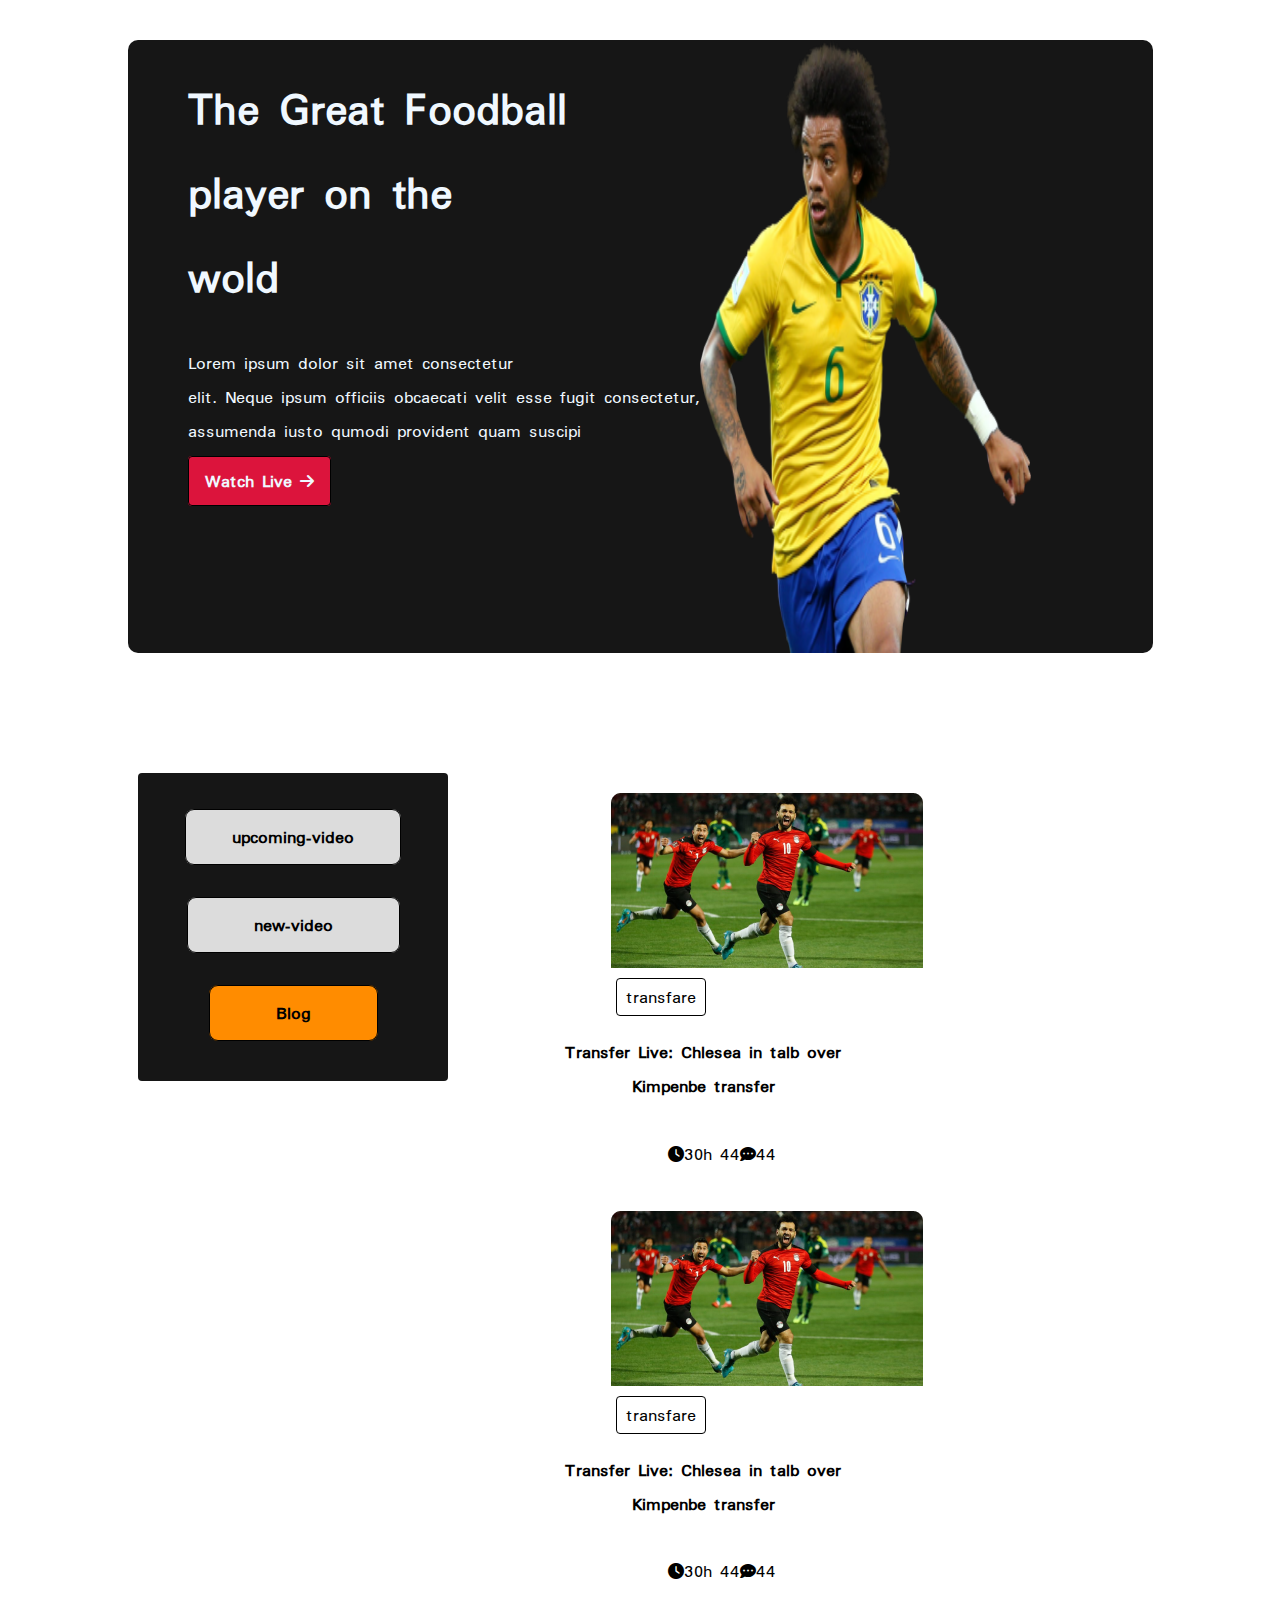
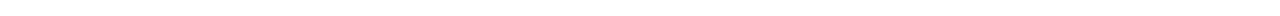
==== index.html @ 60c5d03e "first commit" ====
<html lang="en">

<head>
    <meta charset="UTF-8">
    <meta http-equiv="X-UA-Compatible" content="IE=edge">
    <meta name="viewport" content="width=device-width, initial-scale=1.0">
    <title>assignment-2</title>
    <link rel="stylesheet" href="style.css">

    <link rel="stylesheet" type="text/css"
        href="https://cdnjs.cloudflare.com/ajax/libs/font-awesome/6.1.1/css/all.min.css">
</head>

<body>
    <main>
        <section class="section1">
            <div class="top-fram">
                <div class="fast-fram">
                    <h1 class="text1">The Great Foodball <br>player on the <br> wold</h1>
                    <p class="pra1">Lorem ipsum dolor sit amet consectetur <br> elit. Neque ipsum officiis
                        obcaecati
                        velit esse
                        fugit
                        consectetur, <br>assumenda iusto qumodi provident quam
                        suscipi</p>
                    <a class="button" href="#" target="_blank">Watch Live <i class="fa-solid fa-arrow-right"></i></a>
                </div>
                <div class="photo-br">
                    <img src="main/assets/Banner Image.png" alt="">
                </div>

            </div>
        </section>

        <section class="dad">
            <div class="father">
                <div class="son">
                    <div class="button1">
                        <a id="one" class="button9" href="#"> upcoming-video</a>
                    </div>
                    <div class="button1">
                        <a id="tow" class="button9" href="#"> new-video</a>
                    </div>
                    <div class="button1">
                        <a id="three" class="button9" href="#">Blog</a>
                    </div>

                </div>

            </div>
            <div class="father1">
                <div class="son">
                    <div>
                        <img src="main/assets/Blog Image.png" alt="">
                    </div>
                    <div class="span0">
                        <span class="span1">transfare</span>
                        <br>

                        <h4 class="hp"> Transfer Live: Chlesea in talb
                            over<br> Kimpenbe transfer</h4>
                    </div>
                    <div class="icon">
                        <i class="fa-solid fa-clock"></i>30h
                        44<i class="fa-solid fa-comment-dots"></i>44
                    </div>


                </div>
                <div class="son">
                    <div>
                        <img src="main/assets/Blog Image.png" alt="">
                    </div>
                    <div class="span0">
                        <span class="span1">transfare</span>
                        <br>

                        <h4 class="hp"> Transfer Live: Chlesea in talb
                            over<br> Kimpenbe transfer</h4>
                    </div>
                    <div class="icon">
                        <i class="fa-solid fa-clock"></i>30h
                        44<i class="fa-solid fa-comment-dots"></i>44
                    </div>


                </div>
            </div>
        </section>
    </main>
</body>

</html>
---- style.css ----
/* text start frame and styles */

@import url('https://fonts.googleapis.com/css2?family=Mingzat&family=Poppins&display=swap');

body {
    font-family: 'Mingzat', sans-serif;
    background-color: rgb(255, 255, 255);
}

/* text start frame and styles */


/* start our design */



.top-fram {
    display: flex;
    background: #161616;
    border-radius: 10px;
    margin-left: 120px;
    margin-right: 119px;
    margin-top: 40px;
    margin-bottom: 120px;


}

.photo-br img {
    width: 331px;
    height: 613px;
}

.pra1 {
    color: aliceblue;
}

.text1 {
    color: aliceblue;
    font-size: 40px;
    font-weight: 700;
}

.fast-fram {
    margin-left: 60px;
}

.button {
    border: 1px solid black;
    background-color: crimson;
    border-radius: 4px;
    text-decoration: none;
    font-weight: 700;
    color: aliceblue;
    padding: 7px 16px;
}

.dad {
    display: flex;
}

.father {
    background-color: #161616;
    height: 308px;
    width: 310px;
    margin-left: 130px;
    border-radius: 4px;
}

.son {
    color: rgb(0, 0, 0);
    text-align: center;
    padding: 20px;

}

.button9 {
    background-color: gainsboro;
    color: rgb(0, 0, 0);
    font-weight: 700;
    border: 1px solid black;
    text-decoration: none;

    border-radius: 9px;
}

#three {
    background-color: darkorange;
    padding: 10px 66px;
}

#tow {
    padding: 10px 66px;
}

#one {
    padding: 10px 46px;
}


.button1 {
    padding: 27px;
}

.span1 {
    border: 1px solid black;

    padding: 1px 9px;
    border-radius: 4px;

}

.span0 {
    padding: 12px;
    margin-right: 213px;
}

.hp {
    margin-left: 85px;
}

.icon {
    margin-right: 90px;
    padding-top: -8px;
}
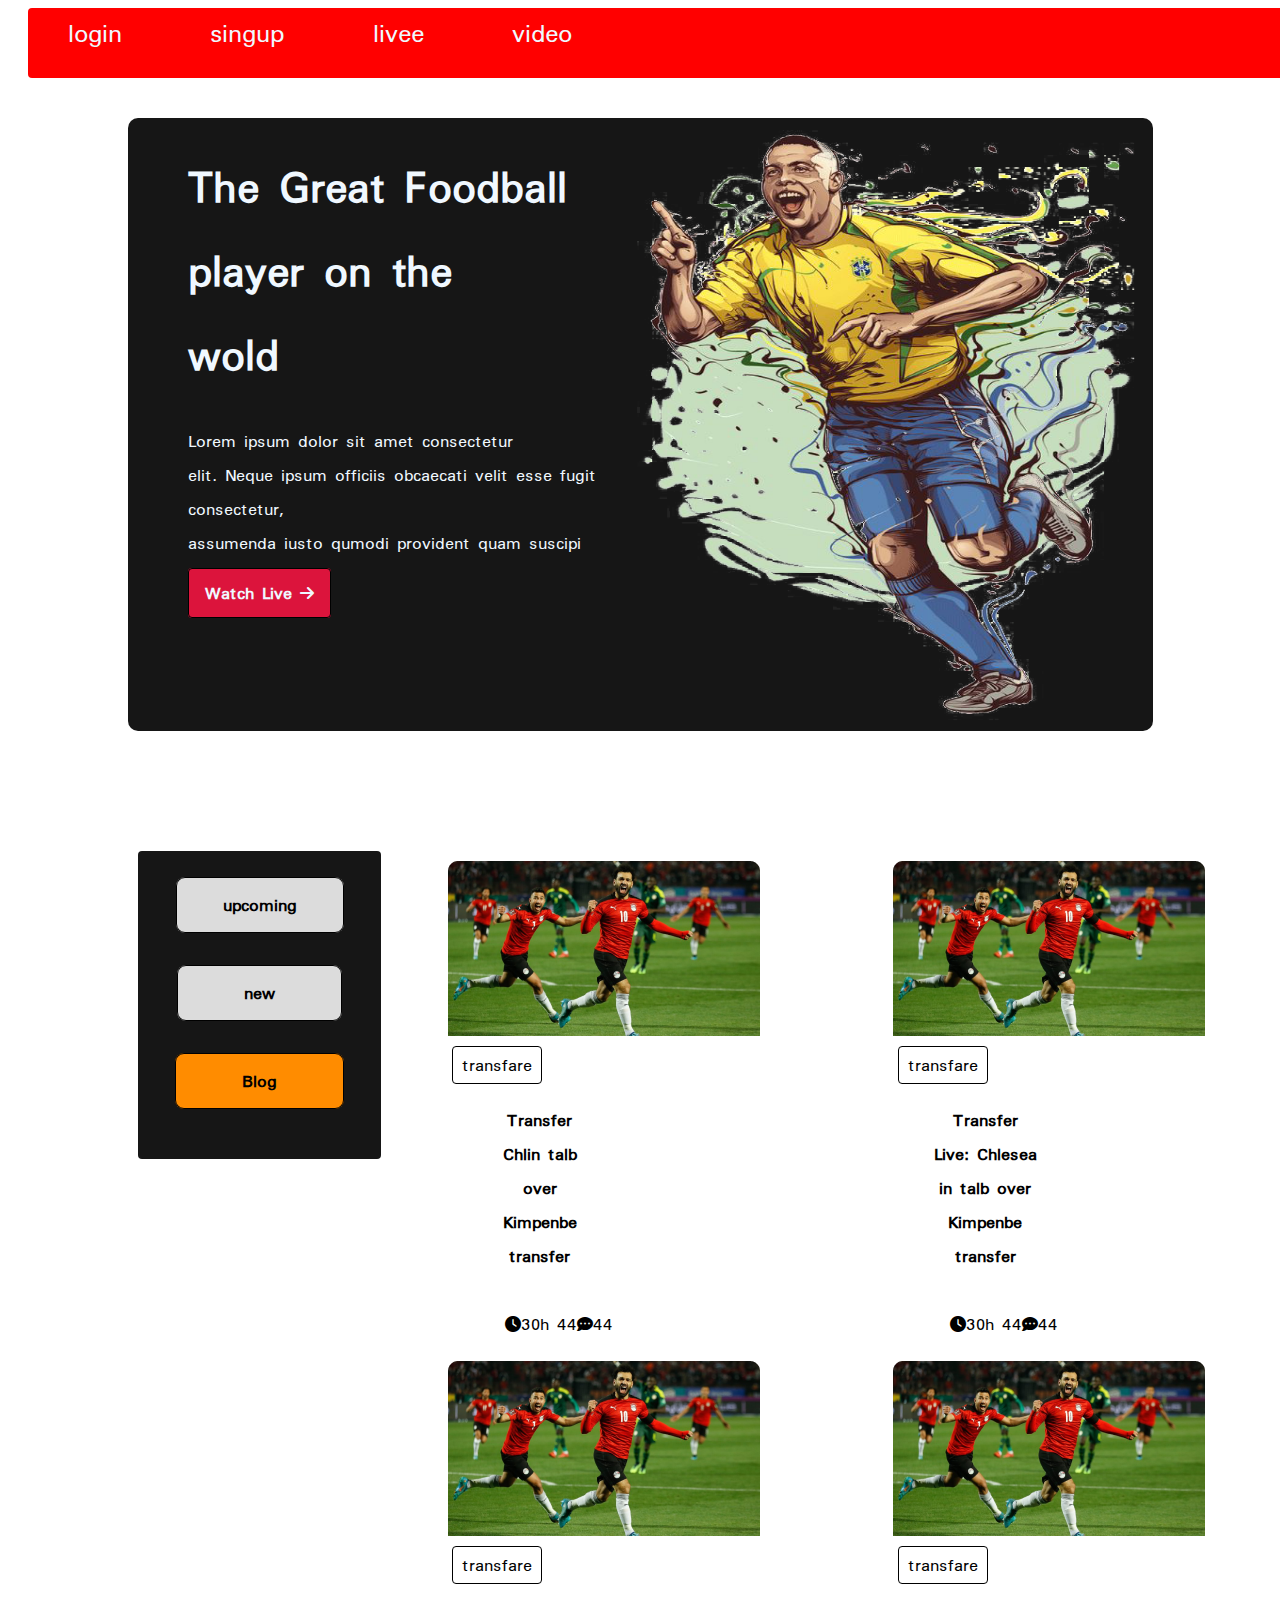
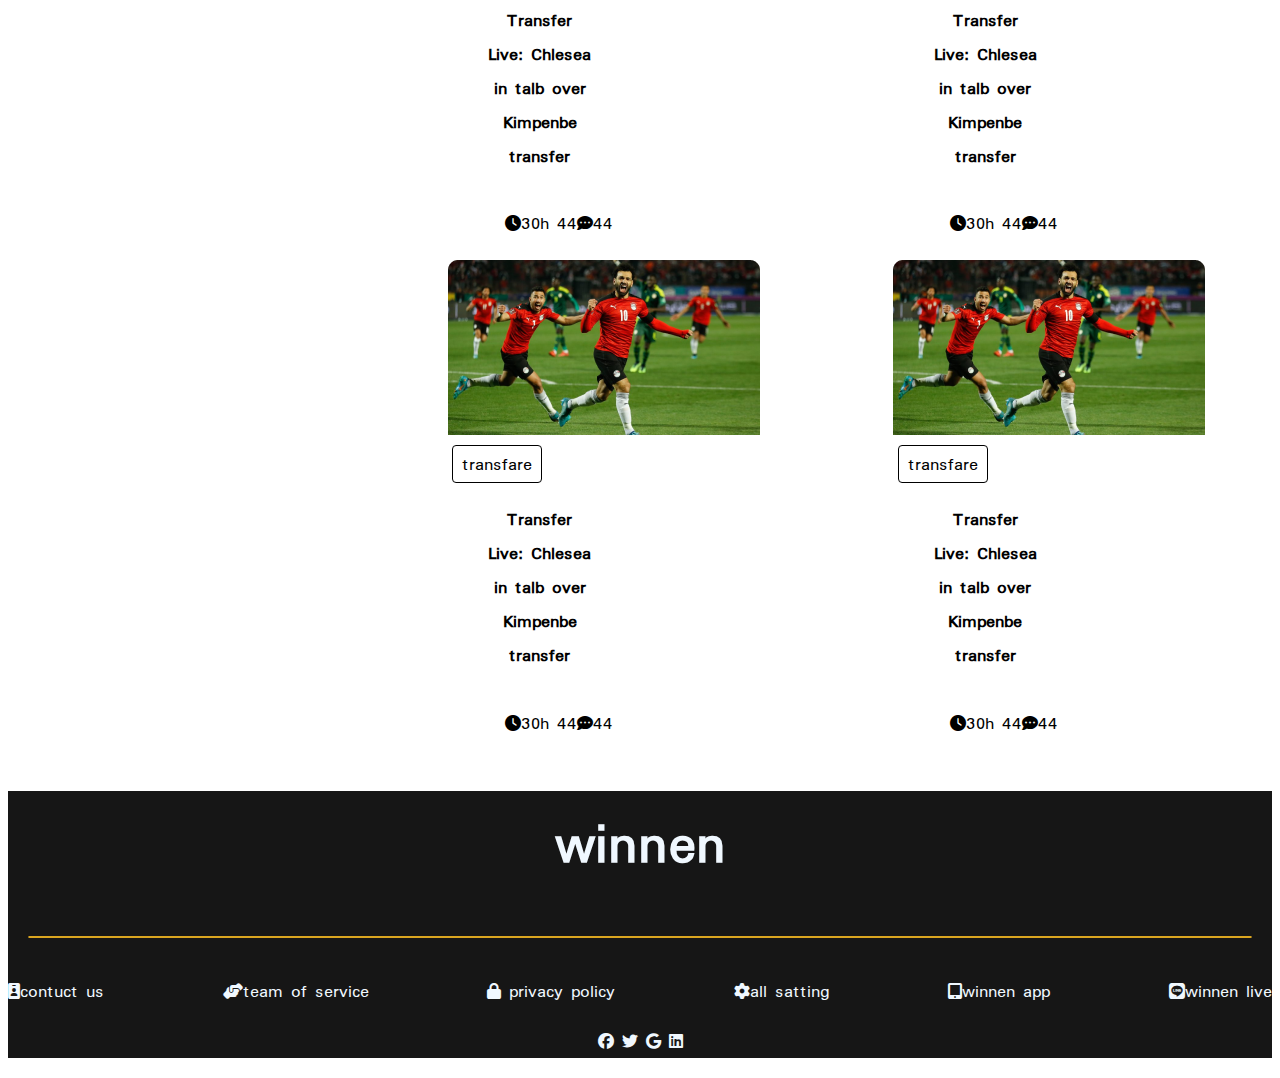
==== commit cb24f065: "commit message" ====
--- a/index.html
+++ b/index.html
@@ -12,6 +12,13 @@
 </head>
 
 <body>
+    <header>
+        <a class="fast-header" href="#" target="_blank">login</a>
+        <a class="fast-header" href="#" target="_blank">singup</a>
+        <a class="fast-header" href="#" target="_blank">livee</a>
+        <a class="fast-header" href="#" target="_blank">video</a>
+
+    </header>
     <main>
         <section class="section1">
             <div class="top-fram">
@@ -26,7 +33,7 @@
                     <a class="button" href="#" target="_blank">Watch Live <i class="fa-solid fa-arrow-right"></i></a>
                 </div>
                 <div class="photo-br">
-                    <img src="main/assets/Banner Image.png" alt="">
+                    <img src="main/assets/funny.png" alt="">
                 </div>
 
             </div>
@@ -36,10 +43,10 @@
             <div class="father">
                 <div class="son">
                     <div class="button1">
-                        <a id="one" class="button9" href="#"> upcoming-video</a>
+                        <a id="one" class="button9" href="#"> upcoming</a>
                     </div>
                     <div class="button1">
-                        <a id="tow" class="button9" href="#"> new-video</a>
+                        <a id="tow" class="button9" href="#"> new</a>
                     </div>
                     <div class="button1">
                         <a id="three" class="button9" href="#">Blog</a>
@@ -48,6 +55,7 @@
                 </div>
 
             </div>
+
             <div class="father1">
                 <div class="son">
                     <div>
@@ -57,37 +65,136 @@
                         <span class="span1">transfare</span>
                         <br>
 
-                        <h4 class="hp"> Transfer Live: Chlesea in talb
-                            over<br> Kimpenbe transfer</h4>
-                    </div>
-                    <div class="icon">
-                        <i class="fa-solid fa-clock"></i>30h
-                        44<i class="fa-solid fa-comment-dots"></i>44
-                    </div>
-
-
-                </div>
-                <div class="son">
-                    <div>
-                        <img src="main/assets/Blog Image.png" alt="">
-                    </div>
-                    <div class="span0">
-                        <span class="span1">transfare</span>
-                        <br>
-
-                        <h4 class="hp"> Transfer Live: Chlesea in talb
-                            over<br> Kimpenbe transfer</h4>
-                    </div>
-                    <div class="icon">
-                        <i class="fa-solid fa-clock"></i>30h
-                        44<i class="fa-solid fa-comment-dots"></i>44
-                    </div>
-
-
-                </div>
+                        <h4 class="hp"> Transfer Chlin talb over Kimpenbe transfer</h4>
+                    </div>
+                    <div class="icon">
+                        <i class="fa-solid fa-clock"></i>30h
+                        44<i class="fa-solid fa-comment-dots"></i>44
+                    </div>
+
+
+                </div>
+
+                <div class="son">
+                    <div>
+                        <img src="main/assets/Blog Image.png" alt="">
+                    </div>
+                    <div class="span0">
+                        <span class="span1">transfare</span>
+                        <br>
+
+                        <h4 class="hp"> Transfer Live: Chlesea in talb
+                            over<br> Kimpenbe transfer</h4>
+                    </div>
+                    <div class="icon">
+                        <i class="fa-solid fa-clock"></i>30h
+                        44<i class="fa-solid fa-comment-dots"></i>44
+                    </div>
+
+
+                </div>
+
+                <div class="son">
+                    <div>
+                        <img src="main/assets/Blog Image.png" alt="">
+                    </div>
+                    <div class="span0">
+                        <span class="span1">transfare</span>
+                        <br>
+
+                        <h4 class="hp"> Transfer Live: Chlesea in talb
+                            over<br> Kimpenbe transfer</h4>
+                    </div>
+                    <div class="icon">
+                        <i class="fa-solid fa-clock"></i>30h
+                        44<i class="fa-solid fa-comment-dots"></i>44
+                    </div>
+
+
+                </div>
+
+                <div class="son">
+                    <div>
+                        <img src="main/assets/Blog Image.png" alt="">
+                    </div>
+                    <div class="span0">
+                        <span class="span1">transfare</span>
+                        <br>
+
+                        <h4 class="hp"> Transfer Live: Chlesea in talb
+                            over<br> Kimpenbe transfer</h4>
+                    </div>
+                    <div class="icon">
+                        <i class="fa-solid fa-clock"></i>30h
+                        44<i class="fa-solid fa-comment-dots"></i>44
+                    </div>
+
+
+                </div>
+
+                <div class="son">
+                    <div>
+                        <img src="main/assets/Blog Image.png" alt="">
+                    </div>
+                    <div class="span0">
+                        <span class="span1">transfare</span>
+                        <br>
+
+                        <h4 class="hp"> Transfer Live: Chlesea in talb
+                            over<br> Kimpenbe transfer</h4>
+                    </div>
+                    <div class="icon">
+                        <i class="fa-solid fa-clock"></i>30h
+                        44<i class="fa-solid fa-comment-dots"></i>44
+                    </div>
+
+
+                </div>
+
+                <div class="son">
+                    <div>
+                        <img src="main/assets/Blog Image.png" alt="">
+                    </div>
+                    <div class="span0">
+                        <span class="span1">transfare</span>
+                        <br>
+
+                        <h4 class="hp"> Transfer Live: Chlesea in talb
+                            over<br> Kimpenbe transfer</h4>
+                    </div>
+                    <div class="icon">
+                        <i class="fa-solid fa-clock"></i>30h
+                        44<i class="fa-solid fa-comment-dots"></i>44
+                    </div>
+
+
+                </div>
+
+
             </div>
         </section>
     </main>
 </body>
+<footer>
+    <div class="fast-footer">
+        <h2>winnen</h2>
+    </div>
+    <hr>
+    <div class="sec-footer">
+        <p><i class="fa-solid fa-id-badge"></i>contuct us</p>
+        <p><i class="fa-solid fa-handshake-angle"></i>team of service</p>
+        <p><i class="fa-solid fa-lock"></i> privacy policy</p>
+        <p><i class="fa-solid fa-gear"></i>all satting</p>
+        <p><i class="fa-solid fa-tablet-screen-button"></i>winnen app</p>
+        <p><i class="fa-brands fa-line"></i>winnen live</p>
+    </div>
+    <div class="media">
+        <i class="fa-brands fa-facebook"></i>
+        <i class="fa-brands fa-twitter"></i>
+        <i class="fa-brands fa-google"></i>
+        <i class="fa-brands fa-linkedin"></i>
+
+    </div>
+</footer>
 
 </html>--- a/style.css
+++ b/style.css
@@ -13,6 +13,25 @@
 /* start our design */
 
 
+header {
+    background-color: red;
+    width: 1300px;
+    height: 70px;
+    margin-left: 20px;
+    border-radius: 4px;
+}
+
+
+.fast-header {
+    text-decoration: none;
+    font-size: 24px;
+    color: aliceblue;
+    margin: 25px;
+
+    text-align: center;
+    padding: 0px 15px;
+    align-items: center;
+}
 
 .top-fram {
     display: flex;
@@ -27,7 +46,7 @@
 }
 
 .photo-br img {
-    width: 331px;
+    width: 531px;
     height: 613px;
 }
 
@@ -65,12 +84,13 @@
     width: 310px;
     margin-left: 130px;
     border-radius: 4px;
+
 }
 
 .son {
     color: rgb(0, 0, 0);
     text-align: center;
-    padding: 20px;
+    padding: 10px;
 
 }
 
@@ -97,6 +117,10 @@
     padding: 10px 46px;
 }
 
+.father1 {
+    display: grid;
+    grid-template-columns: repeat(2, 1fr);
+}
 
 .button1 {
     padding: 27px;
@@ -122,4 +146,116 @@
 .icon {
     margin-right: 90px;
     padding-top: -8px;
+}
+
+footer {
+    background-color: #161616;
+}
+
+.fast-footer {
+    color: aliceblue;
+    text-align: center;
+    font-size: 33px;
+}
+
+.sec-footer {
+    color: aliceblue;
+    text-align: center;
+    display: flex;
+    justify-content: space-between;
+
+}
+
+hr {
+    border: 1px solid goldenrod;
+    border-radius: 3px;
+    margin: 20px;
+}
+
+.media {
+    text-align: center;
+    color: aliceblue;
+    margin-bottom: 20px;
+}
+
+/* tablet responsive fast  */
+@media only screen and (min-width:768px) and (max-width:892px) {
+    .top-fram {
+        background-color: brown;
+        width: 580px;
+        height: 298px;
+        display: flex;
+        margin-left: 10px;
+        margin: right 10px;
+    }
+
+    .photo-br img {
+        width: 240px;
+        height: 270px;
+    }
+
+    .text1 {
+        color: aliceblue;
+        font-size: 22px;
+        font-weight: 700;
+    }
+
+    .pra1 {
+        font-size: 8px;
+    }
+
+    .fast-header {
+        text-decoration: none;
+        font-size: 24px;
+        color: aliceblue;
+        margin: 17px;
+
+        text-align: center;
+        padding: 0px 10px;
+        align-items: center;
+    }
+
+    header {
+        background-color: red;
+        width: 570px;
+        height: 50px;
+        margin-left: 20px;
+        border-radius: 4px;
+    }
+
+    .father {
+        background-color: #9c3b3b;
+        height: 278px;
+        width: 310px;
+        margin-left: 10px;
+        border-radius: 6px;
+
+        grid-template-columns: (1fr, 1fr, 1fr);
+    }
+
+    .son {
+        color: rgb(0, 0, 0);
+        text-align: center;
+        padding: 10px;
+        display: grid;
+
+    }
+
+    .father1 {
+        margin-left: -10;
+        display: grid;
+        margin-left: -100px;
+        grid-template-columns: repeat(1, 1fr);
+        overflow-y: hidden;
+    }
+
+    .son img {
+        width: 250px;
+        height: 130px;
+    }
+
+    body {
+        background-color: antiquewhite;
+    }
+
 }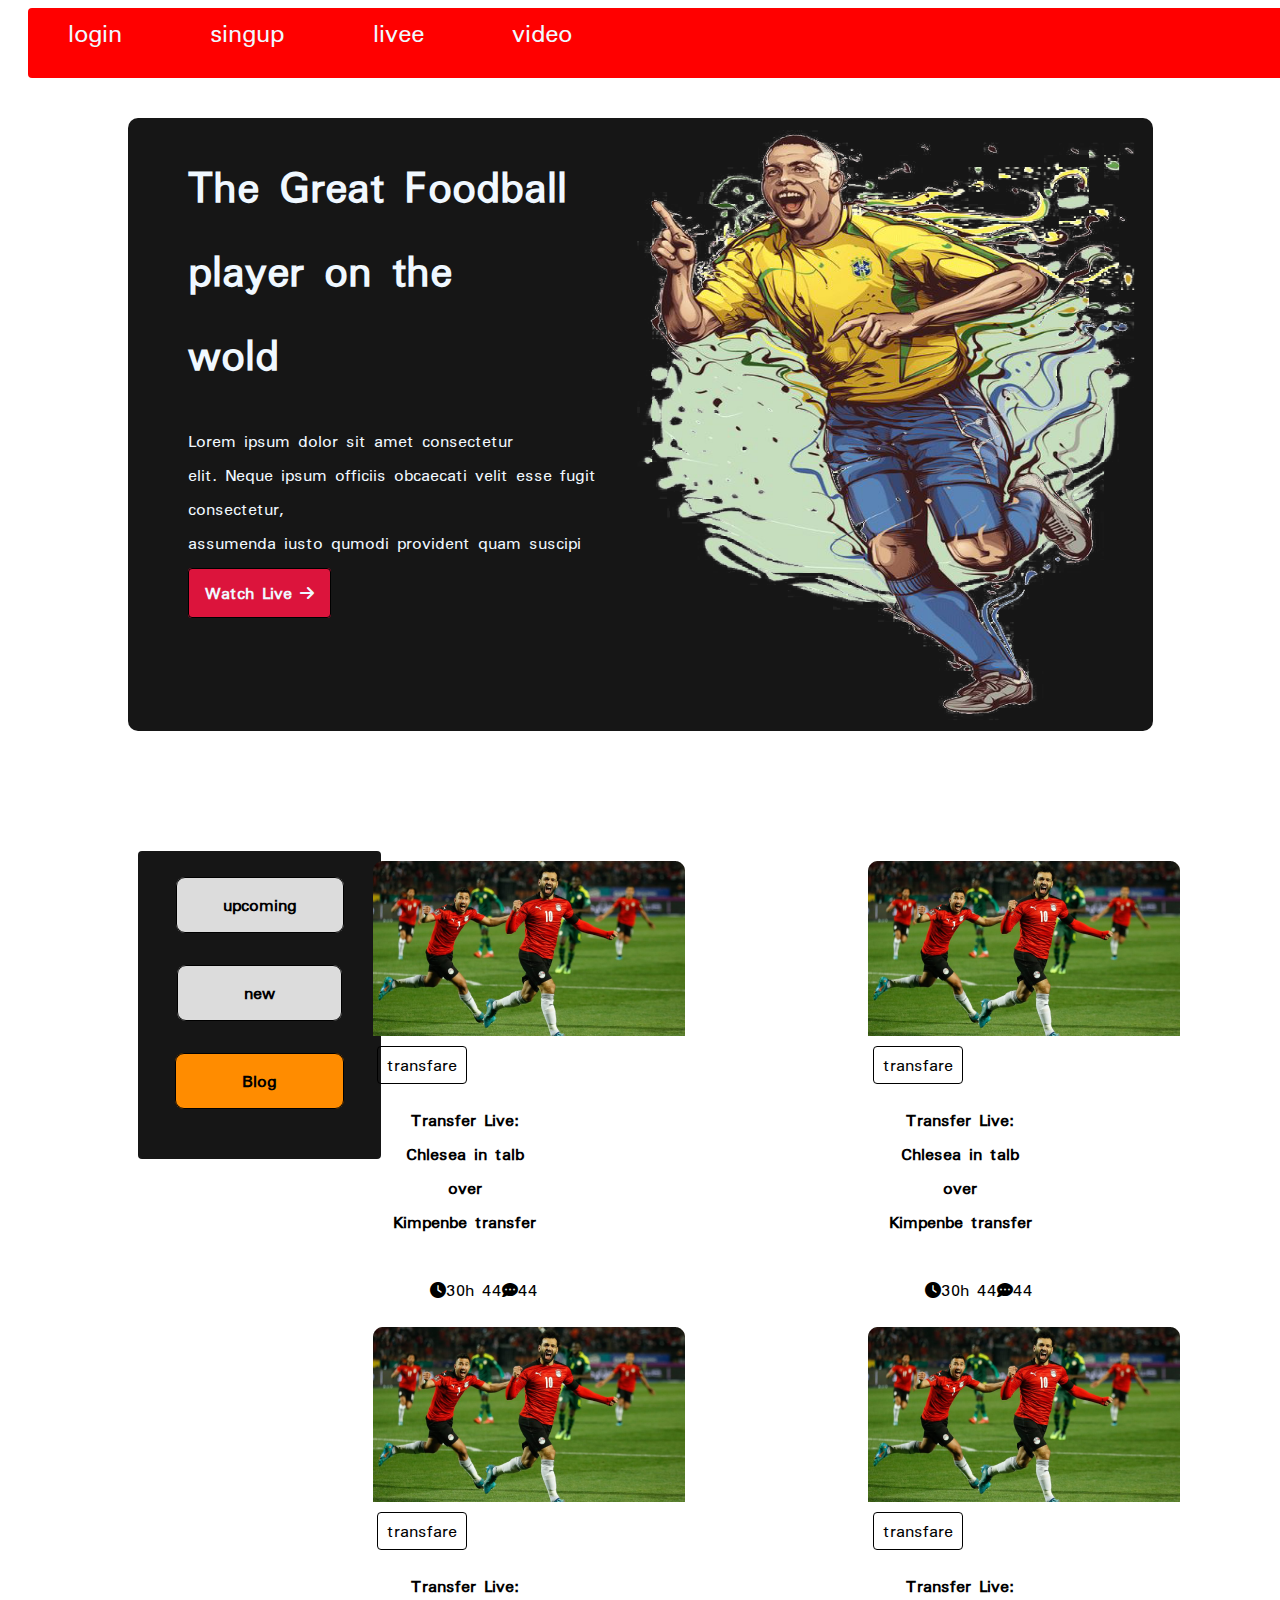
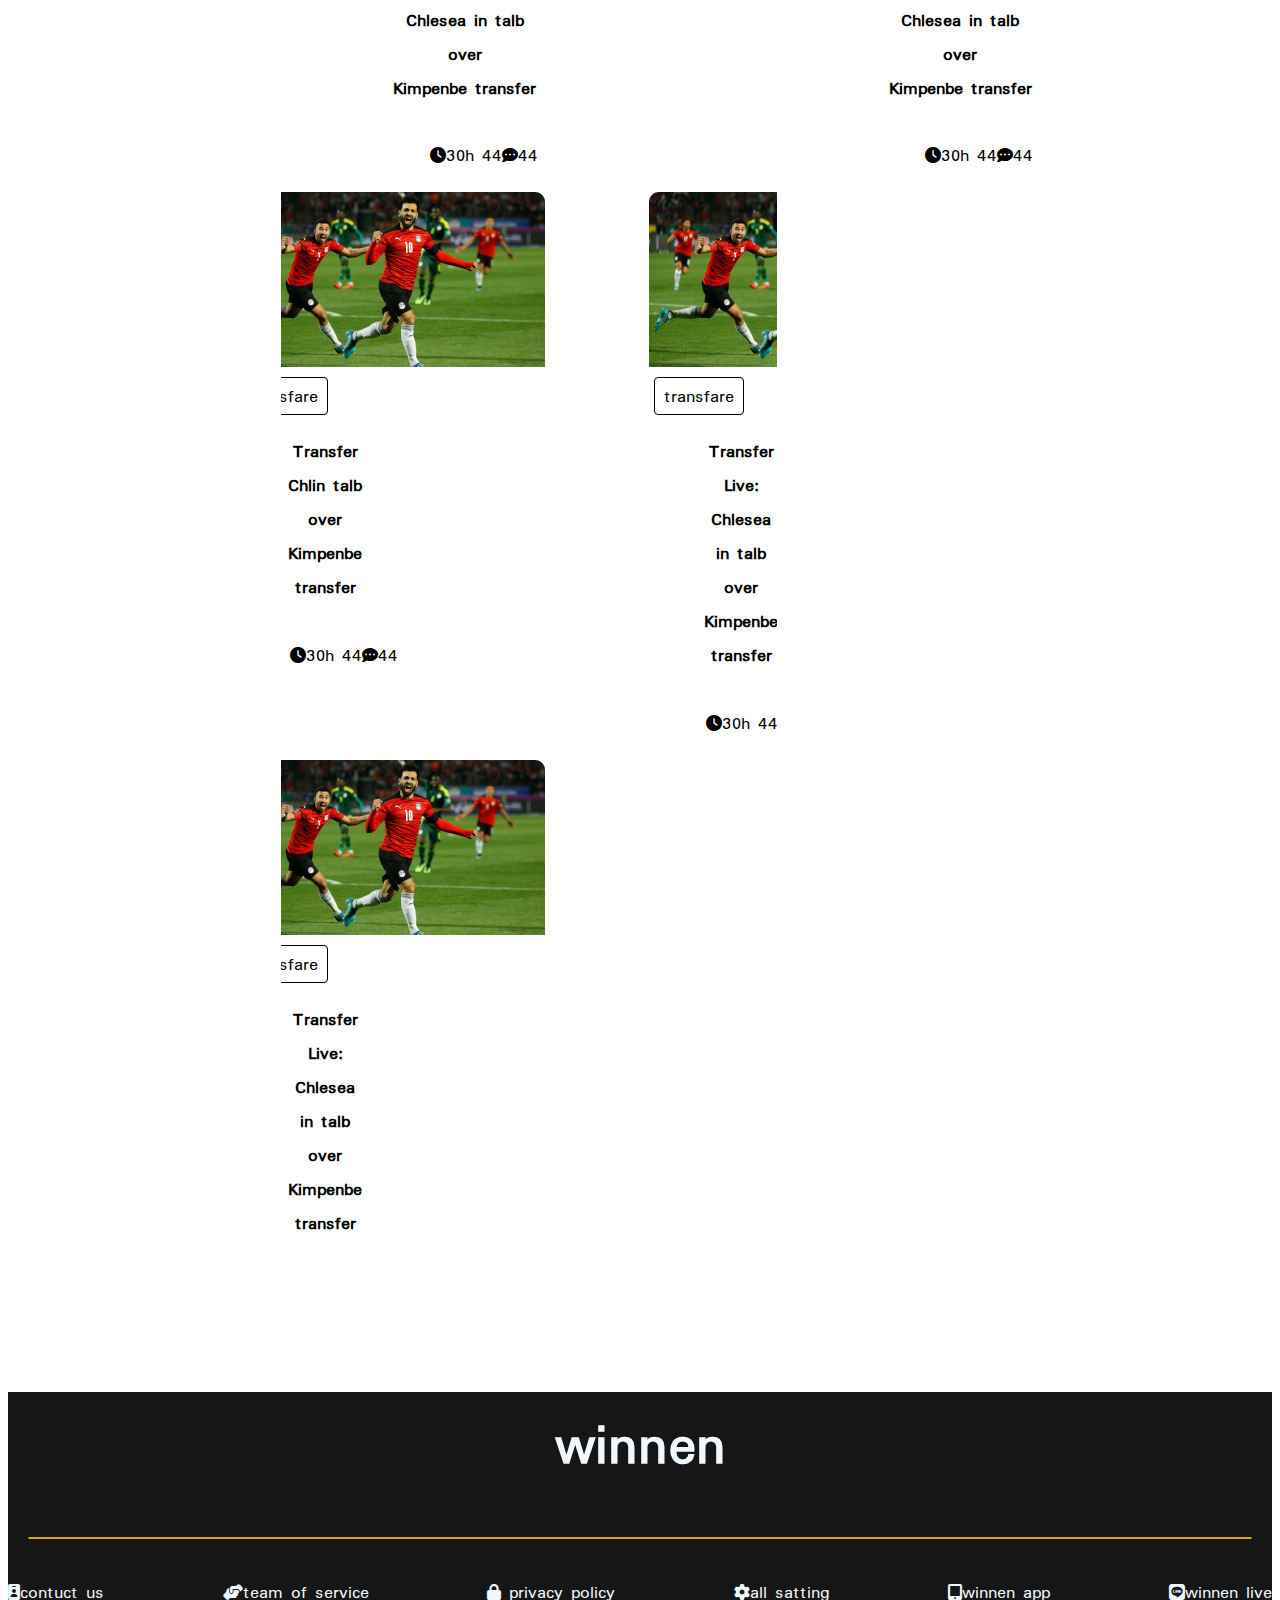
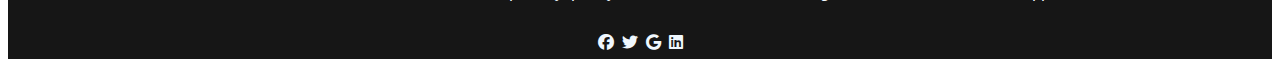
==== commit cedb678e: "all push" ====
--- a/index.html
+++ b/index.html
@@ -65,113 +65,127 @@
                         <span class="span1">transfare</span>
                         <br>
 
-                        <h4 class="hp"> Transfer Chlin talb over Kimpenbe transfer</h4>
-                    </div>
-                    <div class="icon">
-                        <i class="fa-solid fa-clock"></i>30h
-                        44<i class="fa-solid fa-comment-dots"></i>44
-                    </div>
-
-
-                </div>
-
-                <div class="son">
-                    <div>
-                        <img src="main/assets/Blog Image.png" alt="">
-                    </div>
-                    <div class="span0">
-                        <span class="span1">transfare</span>
-                        <br>
-
-                        <h4 class="hp"> Transfer Live: Chlesea in talb
-                            over<br> Kimpenbe transfer</h4>
-                    </div>
-                    <div class="icon">
-                        <i class="fa-solid fa-clock"></i>30h
-                        44<i class="fa-solid fa-comment-dots"></i>44
-                    </div>
-
-
-                </div>
-
-                <div class="son">
-                    <div>
-                        <img src="main/assets/Blog Image.png" alt="">
-                    </div>
-                    <div class="span0">
-                        <span class="span1">transfare</span>
-                        <br>
-
-                        <h4 class="hp"> Transfer Live: Chlesea in talb
-                            over<br> Kimpenbe transfer</h4>
-                    </div>
-                    <div class="icon">
-                        <i class="fa-solid fa-clock"></i>30h
-                        44<i class="fa-solid fa-comment-dots"></i>44
-                    </div>
-
-
-                </div>
-
-                <div class="son">
-                    <div>
-                        <img src="main/assets/Blog Image.png" alt="">
-                    </div>
-                    <div class="span0">
-                        <span class="span1">transfare</span>
-                        <br>
-
-                        <h4 class="hp"> Transfer Live: Chlesea in talb
-                            over<br> Kimpenbe transfer</h4>
-                    </div>
-                    <div class="icon">
-                        <i class="fa-solid fa-clock"></i>30h
-                        44<i class="fa-solid fa-comment-dots"></i>44
-                    </div>
-
-
-                </div>
-
-                <div class="son">
-                    <div>
-                        <img src="main/assets/Blog Image.png" alt="">
-                    </div>
-                    <div class="span0">
-                        <span class="span1">transfare</span>
-                        <br>
-
-                        <h4 class="hp"> Transfer Live: Chlesea in talb
-                            over<br> Kimpenbe transfer</h4>
-                    </div>
-                    <div class="icon">
-                        <i class="fa-solid fa-clock"></i>30h
-                        44<i class="fa-solid fa-comment-dots"></i>44
-                    </div>
-
-
-                </div>
-
-                <div class="son">
-                    <div>
-                        <img src="main/assets/Blog Image.png" alt="">
-                    </div>
-                    <div class="span0">
-                        <span class="span1">transfare</span>
-                        <br>
-
-                        <h4 class="hp"> Transfer Live: Chlesea in talb
-                            over<br> Kimpenbe transfer</h4>
-                    </div>
-                    <div class="icon">
-                        <i class="fa-solid fa-clock"></i>30h
-                        44<i class="fa-solid fa-comment-dots"></i>44
-                    </div>
-
-
-                </div>
-
-
-            </div>
+                        <h4 class="hp"> Transfer Live: Chlesea in talb
+                            over<br> Kimpenbe transfer</h4>
+                    </div>
+                    <div class="icon">
+                        <i class="fa-solid fa-clock"></i>30h
+                        44<i class="fa-solid fa-comment-dots"></i>44
+                    </div>
+
+
+                </div>
+
+                <div class="son">
+                    <div>
+                        <img src="main/assets/Blog Image.png" alt="">
+                    </div>
+                    <div class="span0">
+                        <span class="span1">transfare</span>
+                        <br>
+
+                        <h4 class="hp"> Transfer Live: Chlesea in talb
+                            over<br> Kimpenbe transfer</h4>
+                    </div>
+                    <div class="icon">
+                        <i class="fa-solid fa-clock"></i>30h
+                        44<i class="fa-solid fa-comment-dots"></i>44
+                    </div>
+
+
+                </div>
+
+                <div class="son">
+                    <div>
+                        <img src="main/assets/Blog Image.png" alt="">
+                    </div>
+                    <div class="span0">
+                        <span class="span1">transfare</span>
+                        <br>
+
+                        <h4 class="hp"> Transfer Live: Chlesea in talb
+                            over<br> Kimpenbe transfer</h4>
+                    </div>
+                    <div class="icon">
+                        <i class="fa-solid fa-clock"></i>30h
+                        44<i class="fa-solid fa-comment-dots"></i>44
+                    </div>
+
+
+                </div>
+
+                <div class="son">
+                    <div>
+                        <img src="main/assets/Blog Image.png" alt="">
+                    </div>
+                    <div class="span0">
+                        <span class="span1">transfare</span>
+                        <br>
+
+                        <h4 class="hp"> Transfer Live: Chlesea in talb
+                            over<br> Kimpenbe transfer</h4>
+                    </div>
+                    <div class="icon">
+                        <i class="fa-solid fa-clock"></i>30h
+                        44<i class="fa-solid fa-comment-dots"></i>44
+                    </div>
+
+
+                </div>
+
+                <div class="father1">
+                    <div class="son">
+                        <div>
+                            <img src="main/assets/Blog Image.png" alt="">
+                        </div>
+                        <div class="span0">
+                            <span class="span1">transfare</span>
+                            <br>
+
+                            <h4 class="hp"> Transfer Chlin talb over Kimpenbe transfer</h4>
+                        </div>
+                        <div class="icon">
+                            <i class="fa-solid fa-clock"></i>30h
+                            44<i class="fa-solid fa-comment-dots"></i>44
+                        </div>
+
+
+                    </div>
+
+                    <div class="son">
+                        <div>
+                            <img src="main/assets/Blog Image.png" alt="">
+                        </div>
+                        <div class="span0">
+                            <span class="span1">transfare</span>
+                            <br>
+
+                            <h4 class="hp"> Transfer Live: Chlesea in talb
+                                over<br> Kimpenbe transfer</h4>
+                        </div>
+                        <div class="icon">
+                            <i class="fa-solid fa-clock"></i>30h
+                            44<i class="fa-solid fa-comment-dots"></i>44
+                        </div>
+
+
+                    </div>
+
+                    <div class="son">
+                        <div>
+                            <img src="main/assets/Blog Image.png" alt="">
+                        </div>
+                        <div class="span0">
+                            <span class="span1">transfare</span>
+                            <br>
+                            <h4 class="hp"> Transfer Live: Chlesea in talb
+                                over<br> Kimpenbe transfer</h4>
+                            <div class="icon">
+                                <i class="fa-solid fa-clock"></i>30h
+                                44<i class="fa-solid fa-comment-dots"></i>44
+                            </div>
+                        </div>
+                    </div>
         </section>
     </main>
 </body>
--- a/style.css
+++ b/style.css
@@ -120,6 +120,8 @@
 .father1 {
     display: grid;
     grid-template-columns: repeat(2, 1fr);
+    margin-left: -100px;
+    overflow-x: hidden;
 }
 
 .button1 {
@@ -176,6 +178,13 @@
     text-align: center;
     color: aliceblue;
     margin-bottom: 20px;
+}
+
+#viwe {
+    text-align: center;
+    padding: 0px 0px;
+    background-color: #9c3b3b;
+    display: none;
 }
 
 /* tablet responsive fast  */
@@ -258,4 +267,17 @@
         background-color: antiquewhite;
     }
 
-}+    #viwe {
+
+        display: inline-block;
+        padding: 10px;
+        text-decoration: none;
+        font-size: 16px;
+        color: aliceblue;
+    }
+
+
+
+}
+
+/* viiwe all page designs */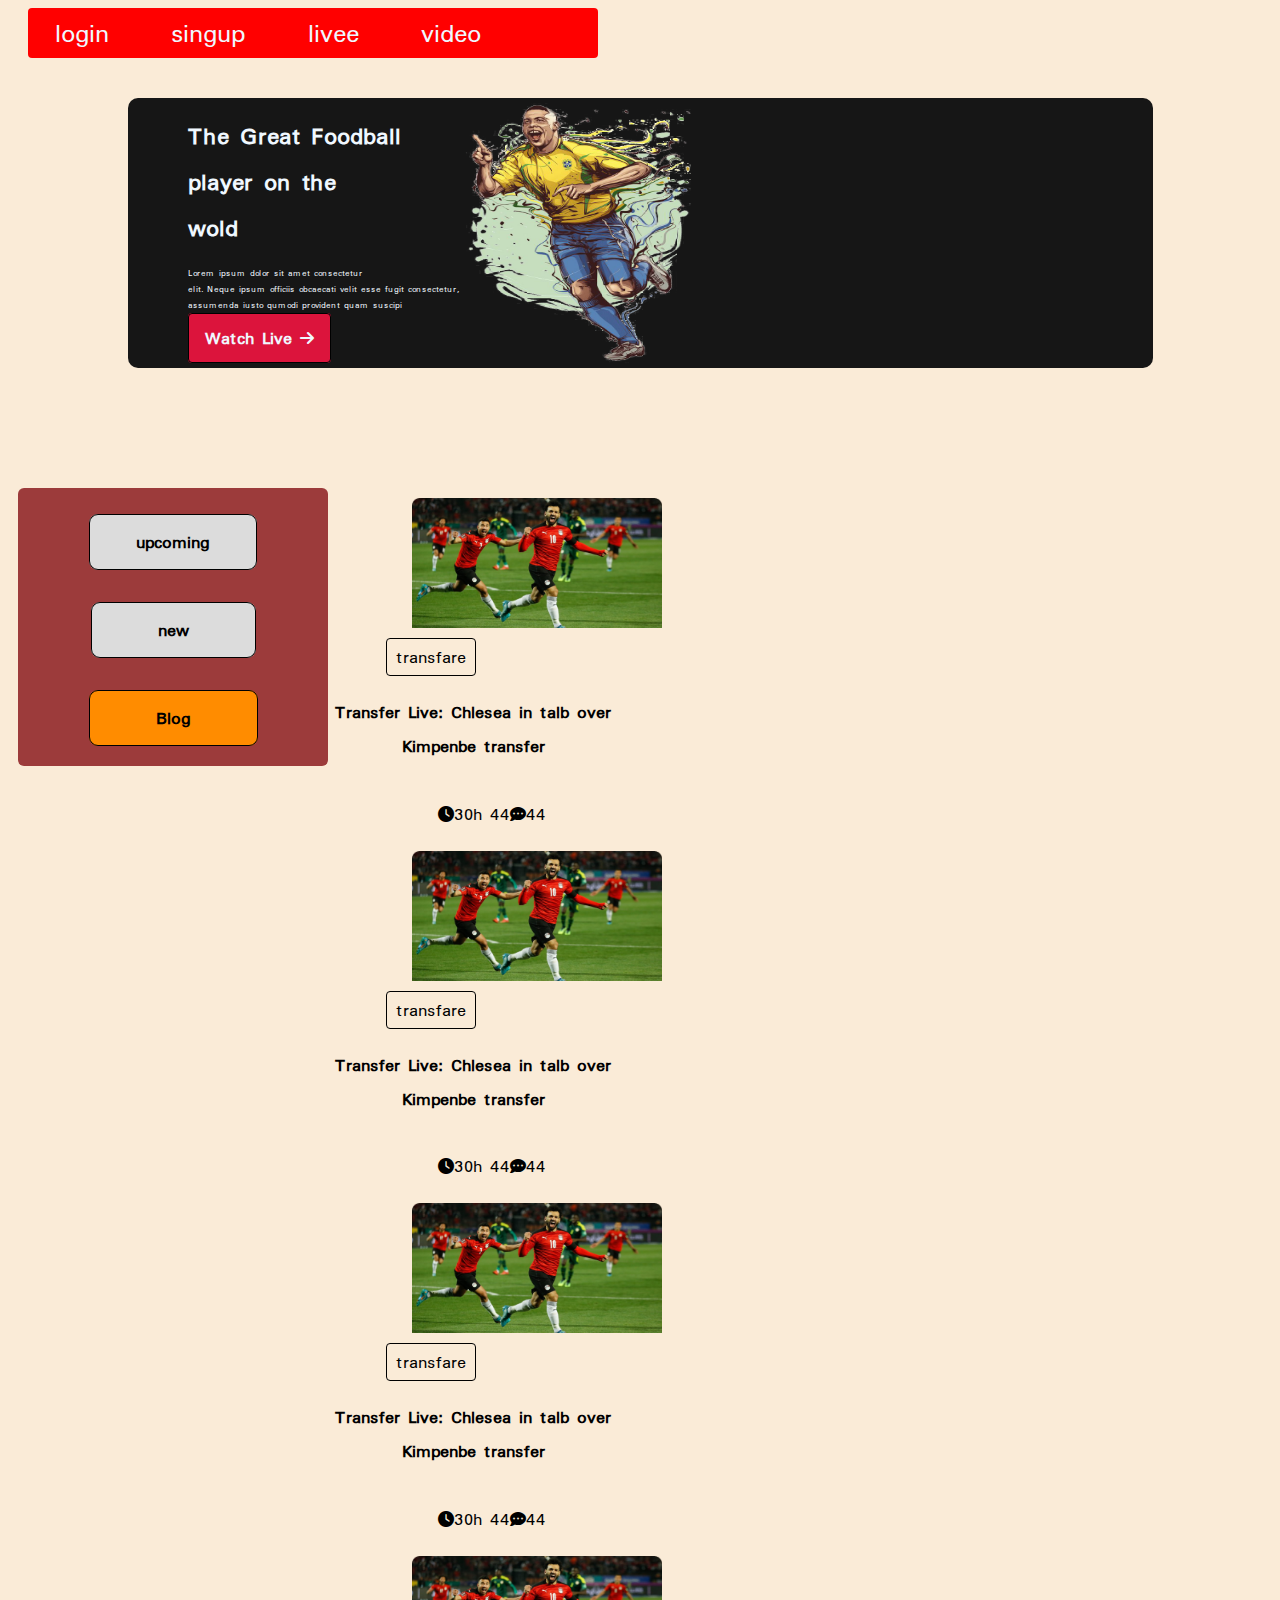
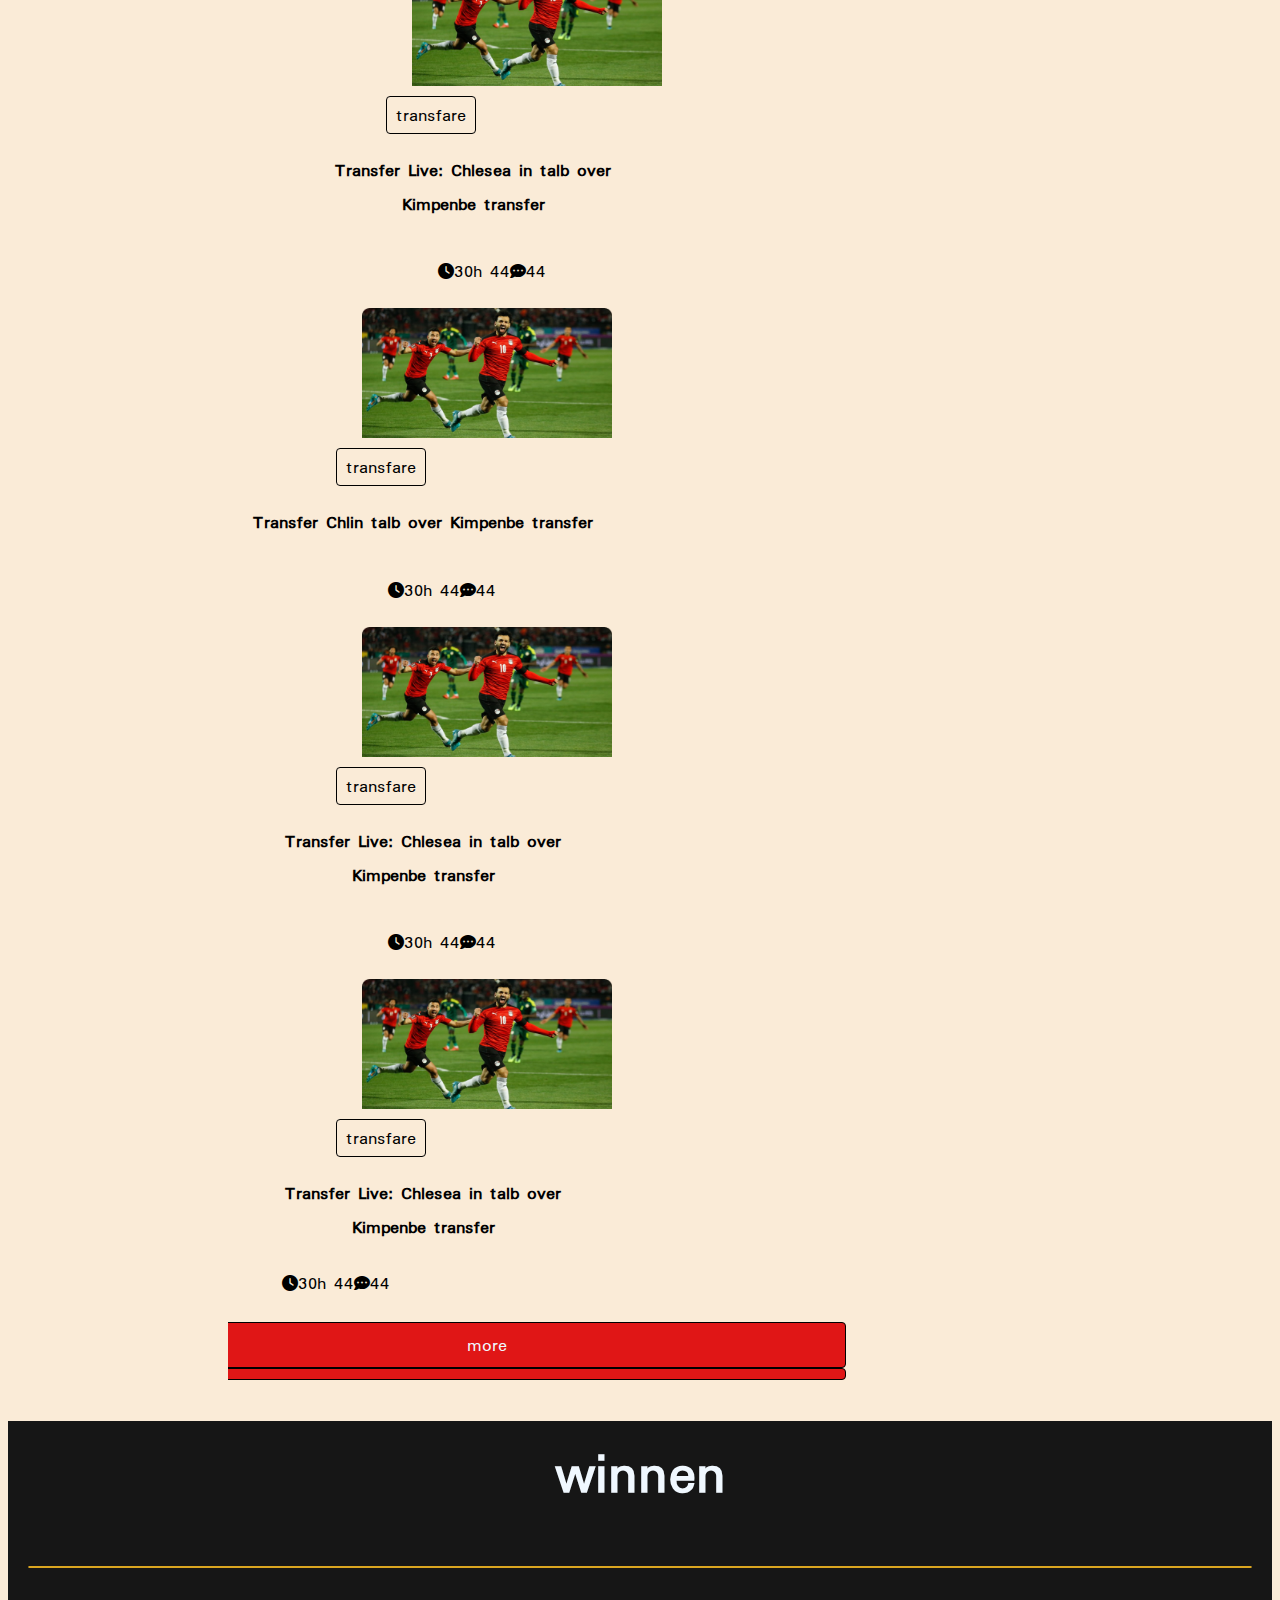
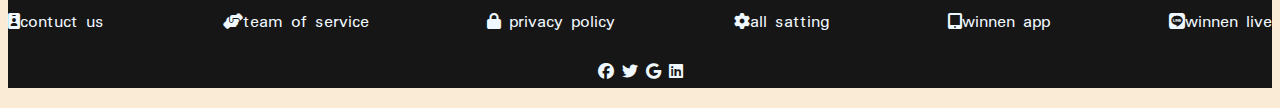
==== commit 26989455: "common" ====
--- a/index.html
+++ b/index.html
@@ -184,8 +184,13 @@
                                 <i class="fa-solid fa-clock"></i>30h
                                 44<i class="fa-solid fa-comment-dots"></i>44
                             </div>
-                        </div>
-                    </div>
+
+                        </div>
+
+                    </div>
+                    <table class="foot1"><a class="foot1" href="#">more</a></table>
+
+
         </section>
     </main>
 </body>
--- a/style.css
+++ b/style.css
@@ -119,8 +119,8 @@
 
 .father1 {
     display: grid;
-    grid-template-columns: repeat(2, 1fr);
-    margin-left: -100px;
+    grid-template-columns: repeat(3, 1fr);
+    margin-left: -40px;
     overflow-x: hidden;
 }
 
@@ -148,6 +148,20 @@
 .icon {
     margin-right: 90px;
     padding-top: -8px;
+}
+
+.foot1 {
+    border: 1px solid black;
+
+    border-radius: 4px;
+    background-color: rgb(224, 22, 22);
+    text-decoration: none;
+    color: aliceblue;
+    text-align: center;
+    padding: 5px 14px;
+    visibility: hidden;
+
+
 }
 
 footer {
@@ -188,7 +202,7 @@
 }
 
 /* tablet responsive fast  */
-@media only screen and (min-width:768px) and (max-width:892px) {
+@media all and (min-width:321px) and (max-width:768px) {
     .top-fram {
         background-color: brown;
         width: 580px;
@@ -198,86 +212,151 @@
         margin: right 10px;
     }
 
+
+}
+
+.photo-br img {
+    width: 240px;
+    height: 270px;
+}
+
+.foot1 {
+    visibility: visible;
+}
+
+.text1 {
+    color: aliceblue;
+    font-size: 22px;
+    font-weight: 700;
+}
+
+.pra1 {
+    font-size: 8px;
+}
+
+.fast-header {
+    text-decoration: none;
+    font-size: 24px;
+    color: aliceblue;
+    margin: 17px;
+
+    text-align: center;
+    padding: 0px 10px;
+    align-items: center;
+}
+
+header {
+    background-color: red;
+    width: 570px;
+    height: 50px;
+    margin-left: 20px;
+    border-radius: 4px;
+}
+
+.father {
+    background-color: #9c3b3b;
+    height: 278px;
+    width: 310px;
+    margin-left: 10px;
+    border-radius: 6px;
+
+    grid-template-columns: (1fr, 1fr, 1fr);
+}
+
+.son {
+    color: rgb(0, 0, 0);
+    text-align: center;
+    padding: 10px;
+    display: grid;
+
+}
+
+.father1 {
+    margin-left: -10;
+    display: grid;
+    margin-left: -100px;
+    grid-template-columns: repeat(1, 1fr);
+    overflow-y: hidden;
+}
+
+.son img {
+    width: 250px;
+    height: 130px;
+}
+
+body {
+    background-color: antiquewhite;
+}
+
+#viwe {
+
+    display: inline-block;
+    padding: 10px;
+    text-decoration: none;
+    font-size: 16px;
+    color: aliceblue;
+}
+
+.foot1 {
+    display: inline-block;
+}
+
+
+
+}
+
+/* viiwe all page designs */
+@media all and (max-width:778px) {
+    .top-fram {
+        background-color: rgb(41, 126, 217);
+        width: 320px;
+        height: 550px;
+        display: flex;
+        margin-left: 10px;
+        margin: right 10px;
+    }
+
     .photo-br img {
-        width: 240px;
-        height: 270px;
+        width: 204px;
+        height: 242px;
+        margin-left: 5px;
+
     }
 
     .text1 {
-        color: aliceblue;
-        font-size: 22px;
-        font-weight: 700;
+        font-size: 17px;
+
     }
 
     .pra1 {
         font-size: 8px;
     }
 
-    .fast-header {
-        text-decoration: none;
-        font-size: 24px;
-        color: aliceblue;
-        margin: 17px;
-
-        text-align: center;
-        padding: 0px 10px;
-        align-items: center;
+    .button {
+        padding: 10px 10px;
+        display: inline-block
+    }
+
+    .father {
+        background-color: #2d2d2b;
+        height: 268px;
+        width: 310px;
+        margin-left: -2px;
+    }
+
+    .father1 {
+        display: table-column;
+    }
+
+    footer {
+        width: 570px;
     }
 
     header {
-        background-color: red;
-        width: 570px;
-        height: 50px;
-        margin-left: 20px;
-        border-radius: 4px;
-    }
-
-    .father {
-        background-color: #9c3b3b;
-        height: 278px;
-        width: 310px;
-        margin-left: 10px;
-        border-radius: 6px;
-
-        grid-template-columns: (1fr, 1fr, 1fr);
-    }
-
-    .son {
-        color: rgb(0, 0, 0);
-        text-align: center;
-        padding: 10px;
-        display: grid;
-
-    }
-
-    .father1 {
-        margin-left: -10;
-        display: grid;
-        margin-left: -100px;
-        grid-template-columns: repeat(1, 1fr);
-        overflow-y: hidden;
-    }
-
-    .son img {
-        width: 250px;
-        height: 130px;
-    }
-
-    body {
-        background-color: antiquewhite;
-    }
-
-    #viwe {
-
-        display: inline-block;
-        padding: 10px;
-        text-decoration: none;
-        font-size: 16px;
-        color: aliceblue;
-    }
-
-
-
-}
-
-/* viiwe all page designs */+        width: 560px;
+        margin-left: -19px;
+
+    }
+
+
+}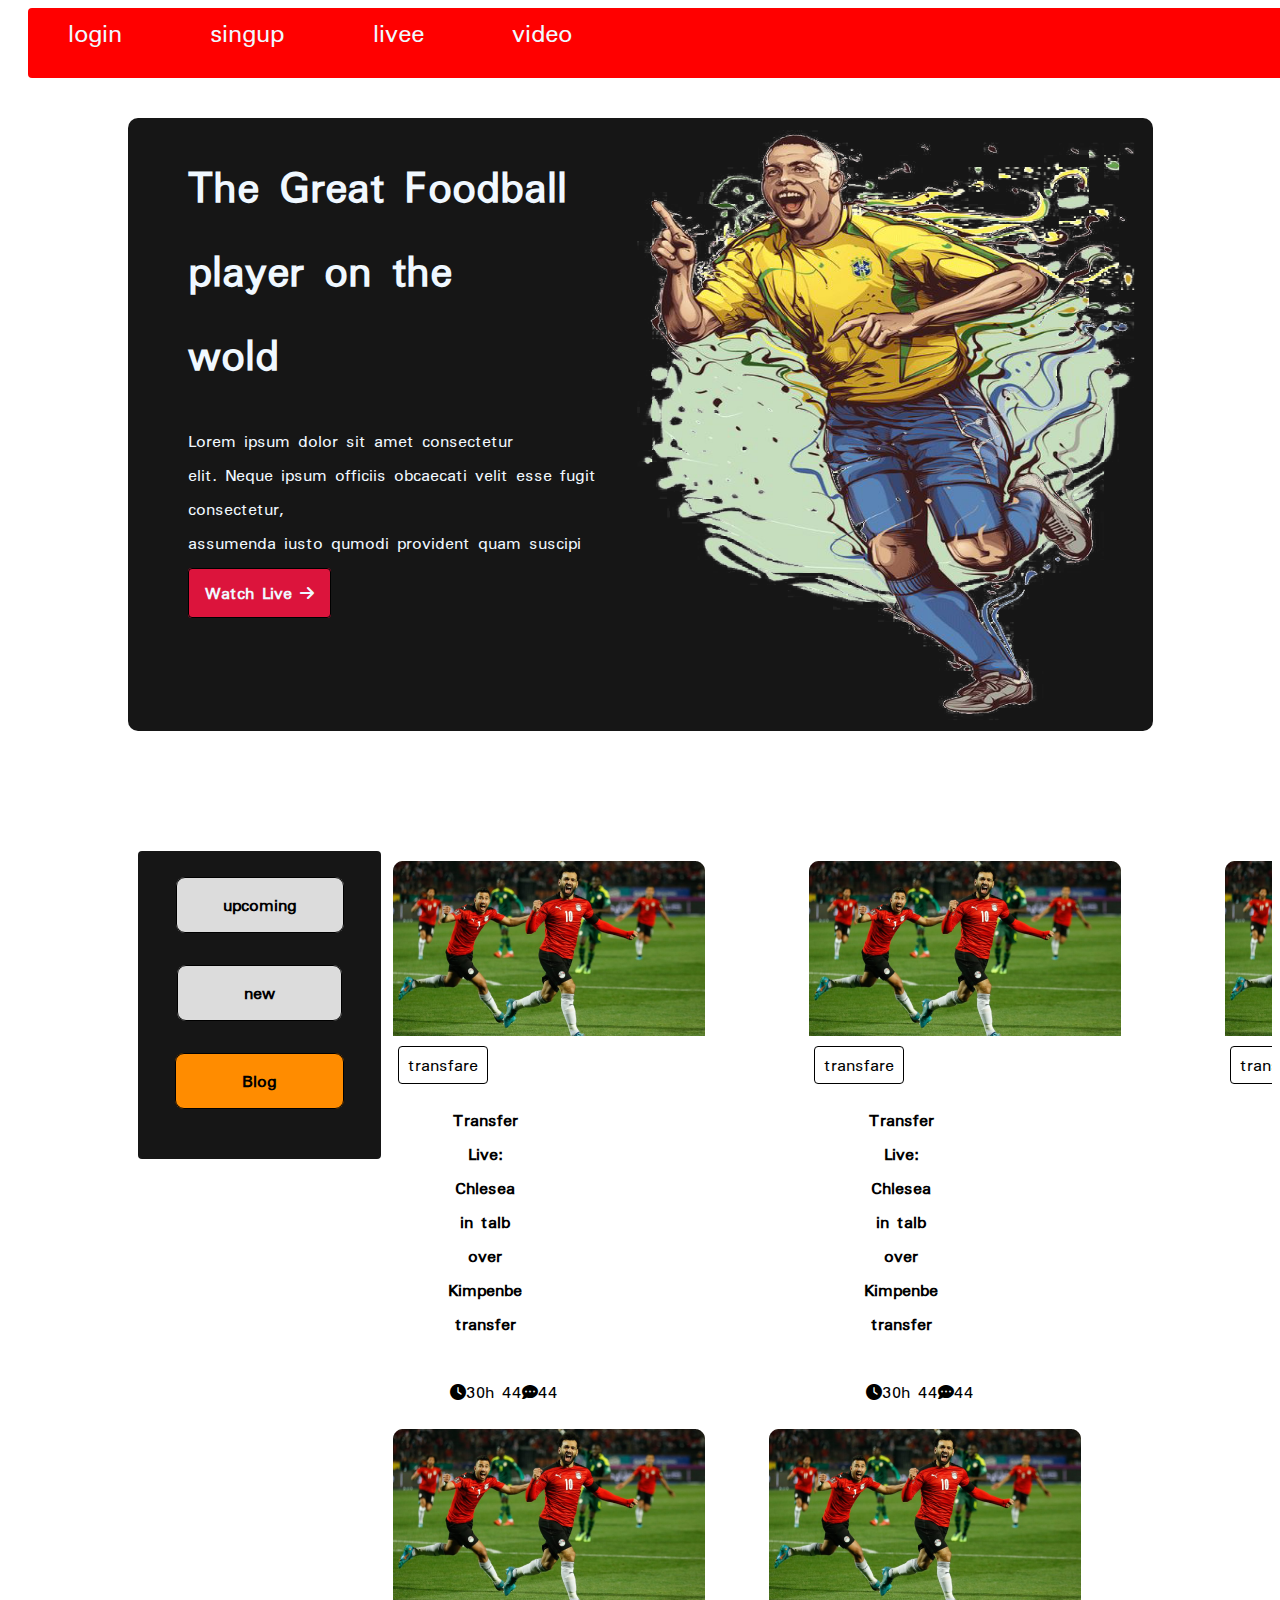
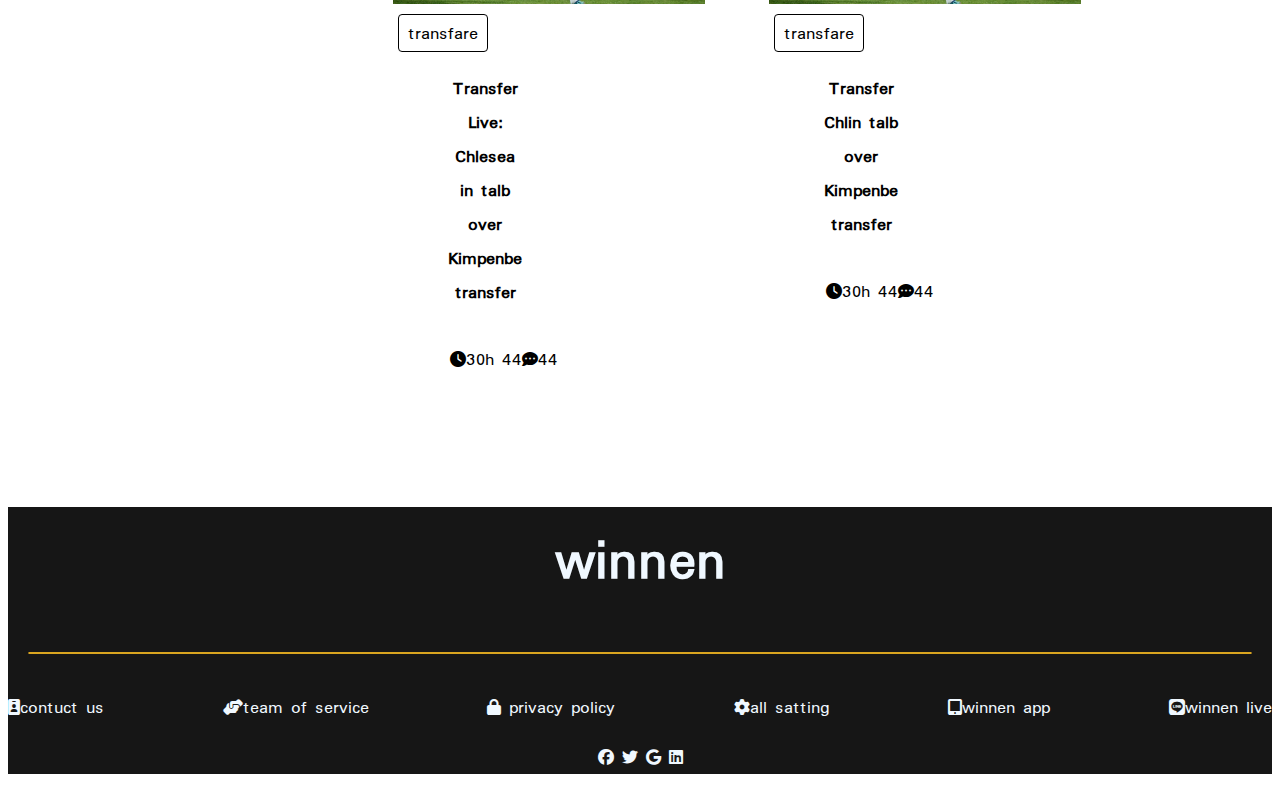
==== commit 4ce1e7cf: "fast dit" ====
--- a/index.html
+++ b/index.html
@@ -43,13 +43,14 @@
             <div class="father">
                 <div class="son">
                     <div class="button1">
-                        <a id="one" class="button9" href="#"> upcoming</a>
+                        <a id="one" class="button9" href="secnd.html"> upcoming</a>
                     </div>
                     <div class="button1">
-                        <a id="tow" class="button9" href="#"> new</a>
+                        <a id="tow" class="button9" href="https://www.youtube.com/watch?v=3h3SgEZ_QAw" target="_blank">
+                            new</a>
                     </div>
                     <div class="button1">
-                        <a id="three" class="button9" href="#">Blog</a>
+                        <a id="three" class="button9" href="index.html">Blog</a>
                     </div>
 
                 </div>
--- a/style.css
+++ b/style.css
@@ -160,6 +160,7 @@
     text-align: center;
     padding: 5px 14px;
     visibility: hidden;
+
 
 
 }
@@ -213,97 +214,96 @@
     }
 
 
-}
-
-.photo-br img {
-    width: 240px;
-    height: 270px;
-}
-
-.foot1 {
-    visibility: visible;
-}
-
-.text1 {
-    color: aliceblue;
-    font-size: 22px;
-    font-weight: 700;
-}
-
-.pra1 {
-    font-size: 8px;
-}
-
-.fast-header {
-    text-decoration: none;
-    font-size: 24px;
-    color: aliceblue;
-    margin: 17px;
-
-    text-align: center;
-    padding: 0px 10px;
-    align-items: center;
-}
-
-header {
-    background-color: red;
-    width: 570px;
-    height: 50px;
-    margin-left: 20px;
-    border-radius: 4px;
-}
-
-.father {
-    background-color: #9c3b3b;
-    height: 278px;
-    width: 310px;
-    margin-left: 10px;
-    border-radius: 6px;
-
-    grid-template-columns: (1fr, 1fr, 1fr);
-}
-
-.son {
-    color: rgb(0, 0, 0);
-    text-align: center;
-    padding: 10px;
-    display: grid;
-
-}
-
-.father1 {
-    margin-left: -10;
-    display: grid;
-    margin-left: -100px;
-    grid-template-columns: repeat(1, 1fr);
-    overflow-y: hidden;
-}
-
-.son img {
-    width: 250px;
-    height: 130px;
-}
-
-body {
-    background-color: antiquewhite;
-}
-
-#viwe {
-
-    display: inline-block;
-    padding: 10px;
-    text-decoration: none;
-    font-size: 16px;
-    color: aliceblue;
-}
-
-.foot1 {
-    display: inline-block;
-}
-
-
-
-}
+
+
+    .photo-br img {
+        width: 240px;
+        height: 270px;
+    }
+
+    .foot1 {
+        visibility: visible;
+    }
+
+    .text1 {
+        color: aliceblue;
+        font-size: 22px;
+        font-weight: 700;
+    }
+
+    .pra1 {
+        font-size: 8px;
+    }
+
+    .fast-header {
+        text-decoration: none;
+        font-size: 24px;
+        color: aliceblue;
+        margin: 17px;
+
+        text-align: center;
+        padding: 0px 10px;
+        align-items: center;
+    }
+
+    header {
+        background-color: red;
+        width: 570px;
+        height: 50px;
+        margin-left: 20px;
+        border-radius: 4px;
+    }
+
+    .father {
+        background-color: #9c3b3b;
+        height: 278px;
+        width: 310px;
+        margin-left: 10px;
+        border-radius: 6px;
+
+        grid-template-columns: (1fr, 1fr, 1fr);
+    }
+
+    .son {
+        color: rgb(0, 0, 0);
+        text-align: center;
+        padding: 10px;
+        display: grid;
+
+    }
+
+    .father1 {
+        margin-left: -10;
+        display: grid;
+        margin-left: -100px;
+        grid-template-columns: repeat(1, 1fr);
+        overflow-y: hidden;
+    }
+
+    .son img {
+        width: 250px;
+        height: 130px;
+    }
+
+    body {
+        background-color: antiquewhite;
+    }
+
+    #viwe {
+
+        display: inline-block;
+        padding: 10px;
+        text-decoration: none;
+        font-size: 16px;
+        color: aliceblue;
+    }
+
+    .foot1 {
+        display: inline-block;
+    }
+}
+
+
 
 /* viiwe all page designs */
 @media all and (max-width:778px) {
